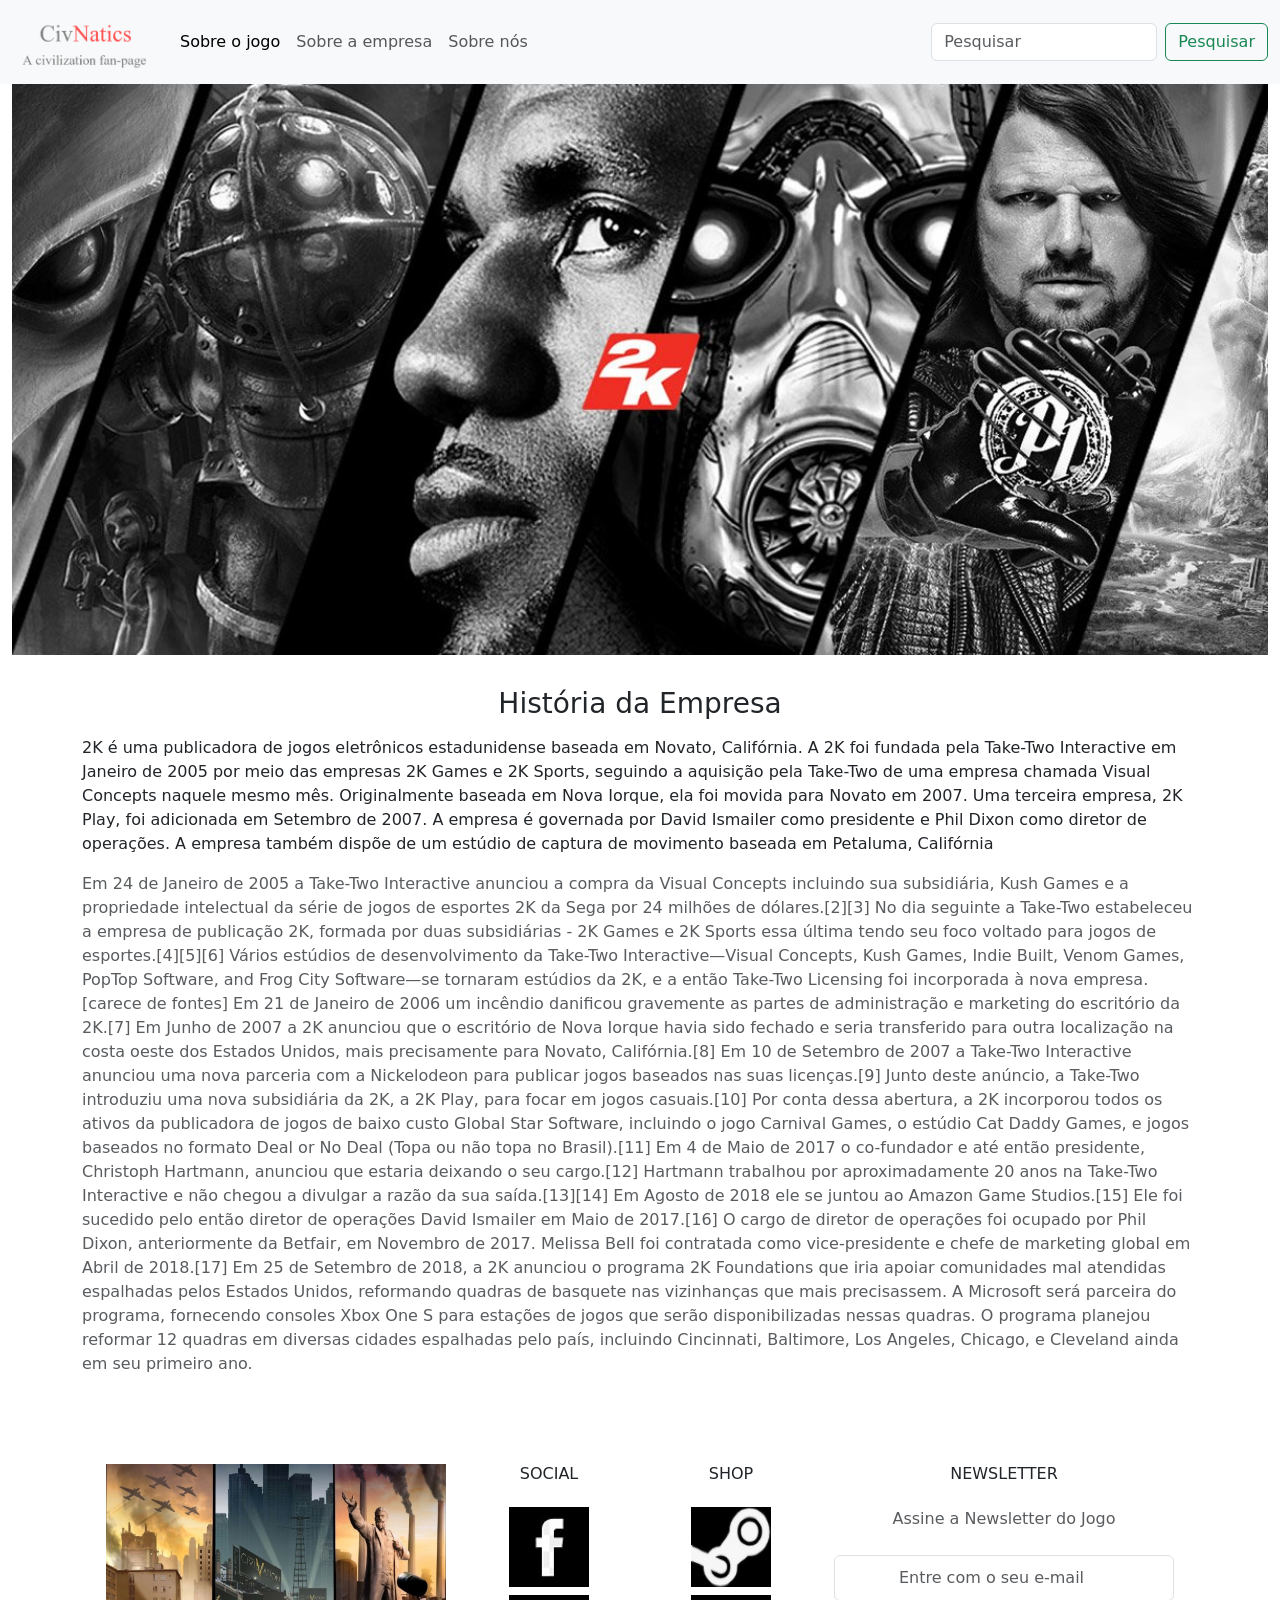
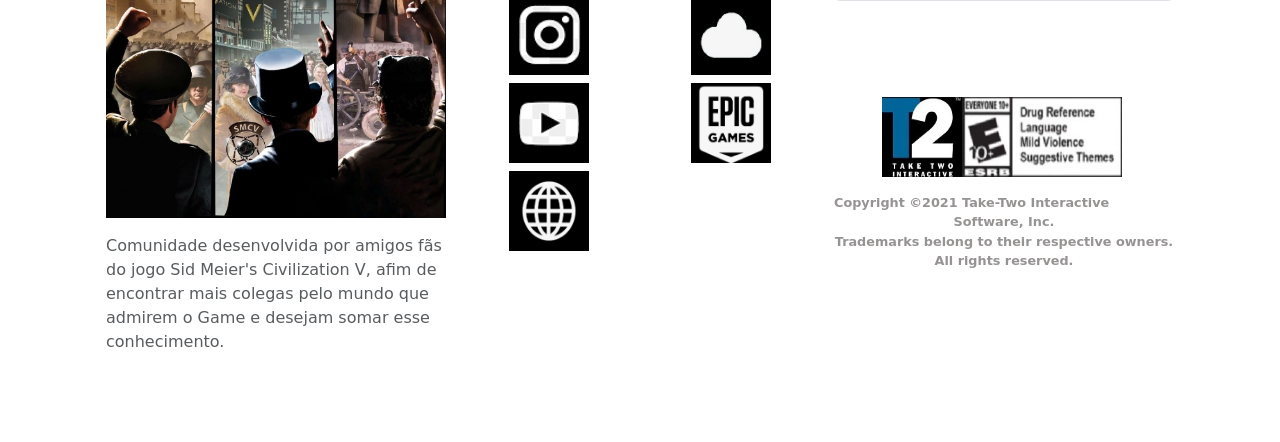
==== Empresa.html @ 4530c9bb "Atualizações do projeto" ====
<!DOCTYPE html>
<html lang="pt-BR">
  <head>
    <meta charset="UTF-8">
    <meta http-equiv="X-UA-Compatible" content="IE=edge">
    <meta name="viewport" content="width=device-width, initial-scale=1.0">
    <link href="https://cdn.jsdelivr.net/npm/bootstrap@5.1.3/dist/css/bootstrap.min.css" rel="stylesheet" integrity="sha384-1BmE4kWBq78iYhFldvKuhfTAU6auU8tT94WrHftjDbrCEXSU1oBoqyl2QvZ6jIW3" crossorigin="anonymous">
    <script src="https://cdn.jsdelivr.net/npm/bootstrap@5.1.3/dist/js/bootstrap.bundle.min.js" integrity="sha384-ka7Sk0Gln4gmtz2MlQnikT1wXgYsOg+OMhuP+IlRH9sENBO0LRn5q+8nbTov4+1p" crossorigin="anonymous"></script>
    <title>Sobre a Empresa</title>

    <style>
      .navbar-brand img{
        width: 9rem;
      }

      .imgLogo{
        width: 5rem;
        height: 5rem;
      }

      #imgCopy{
        margin-left: 3rem;
        margin-bottom: 1rem;
        width: 15rem;
        height: 5rem;
      }

      #imgEmpresa{
        width: 100%;
      }

    </style>
  </head>
  <body>
    <nav class="navbar navbar-expand-lg navbar-light bg-light">
        <div class="container-fluid">
            <a class="navbar-brand" href="./index.html"><img src="./Assets/IMG/Logo sem plano de fundo.png" alt="Home"></a>
            <button class="navbar-toggler" type="button" data-bs-toggle="collapse" data-bs-target="#navbarSupportedContent" aria-controls="navbarSupportedContent" aria-expanded="false" aria-label="Toggle navigation">
                <span class="navbar-toggler-icon"></span>
            </button>
            <div class="collapse navbar-collapse" id="navbarSupportedContent">
                <ul class="navbar-nav me-auto mb-2 mb-lg-0">
                    <li class="nav-item">
                        <a class="nav-link active" aria-current="page" href="#scrollAbout">Sobre o jogo</a>
                    </li>
                    <li class="nav-item">
                        <a class="nav-link" href="">Sobre a empresa</a>
                    </li>
                    <li class="nav-item">
                        <a class="nav-link" href="./sobre.html">Sobre nós</a>
                    </li>
                </ul>
                <form class="d-flex">
                    <input class="form-control me-2" type="search" placeholder="Pesquisar" aria-label="Search">
                    <button class="btn btn-outline-success" type="submit">Pesquisar</button>
                </form>
            </div>
        </div>
    </nav>
    <div class="container-fluid">
        <div class="row marcador align-items-center">
          <div class="col mx-auto text-center">
            <img id="imgEmpresa" src="./Assets/IMG/Sobre a Empresa.jpg" alt="Jogos da 2K">
          </div>
        </div>

    </div>
    <div class="container">
        <h2 style="margin-top: 2rem; margin-bottom: 1rem; text-align-last: center;" class="h3 font-weight-bold">História da Empresa</h2>
        <div class="row">
            <div align-items-center>
                <p class-="font-italic text-muted ">2K é uma publicadora de jogos eletrônicos estadunidense baseada em Novato, Califórnia. A 2K foi fundada pela Take-Two Interactive em Janeiro de 2005 por meio das empresas 2K Games e 2K Sports, seguindo a aquisição pela Take-Two de uma empresa chamada Visual Concepts naquele mesmo mês. Originalmente baseada em Nova Iorque, ela foi movida para Novato em 2007. Uma terceira empresa, 2K Play, foi adicionada em Setembro de 2007. A empresa é governada por David Ismailer como presidente e Phil Dixon como diretor de operações. A empresa também dispõe de um estúdio de captura de movimento baseada em Petaluma, Califórnia</p>
                <p class="font-italic text-muted">Em 24 de Janeiro de 2005 a Take-Two Interactive anunciou a compra da Visual Concepts incluindo sua subsidiária, Kush Games e a propriedade intelectual da série de jogos de esportes 2K da Sega por 24 milhões de dólares.[2][3] No dia seguinte a Take-Two estabeleceu a empresa de publicação 2K, formada por duas subsidiárias - 2K Games e 2K Sports essa última tendo seu foco voltado para jogos de esportes.[4][5][6] Vários estúdios de desenvolvimento da Take-Two Interactive—Visual Concepts, Kush Games, Indie Built, Venom Games, PopTop Software, and Frog City Software—se tornaram estúdios da 2K, e a então Take-Two Licensing foi incorporada à nova empresa.[carece de fontes]

                    Em 21 de Janeiro de 2006 um incêndio danificou gravemente as partes de administração e marketing do escritório da 2K.[7] Em Junho de 2007 a 2K anunciou que o escritório de Nova Iorque havia sido fechado e seria transferido para outra localização na costa oeste dos Estados Unidos, mais precisamente para Novato, Califórnia.[8]
                    
                    Em 10 de Setembro de 2007 a Take-Two Interactive anunciou uma nova parceria com a Nickelodeon para publicar jogos baseados nas suas licenças.[9] Junto deste anúncio, a Take-Two introduziu uma nova subsidiária da 2K, a 2K Play, para focar em jogos casuais.[10] Por conta dessa abertura, a 2K incorporou todos os ativos da publicadora de jogos de baixo custo Global Star Software, incluindo o jogo Carnival Games, o estúdio Cat Daddy Games, e jogos baseados no formato Deal or No Deal (Topa ou não topa no Brasil).[11]
                    
                    Em 4 de Maio de 2017 o co-fundador e até então presidente, Christoph Hartmann, anunciou que estaria deixando o seu cargo.[12] Hartmann trabalhou por aproximadamente 20 anos na Take-Two Interactive e não chegou a divulgar a razão da sua saída.[13][14] Em Agosto de 2018 ele se juntou ao Amazon Game Studios.[15] Ele foi sucedido pelo então diretor de operações David Ismailer em Maio de 2017.[16] O cargo de diretor de operações foi ocupado por Phil Dixon, anteriormente da Betfair, em Novembro de 2017. Melissa Bell foi contratada como vice-presidente e chefe de marketing global em Abril de 2018.[17]
                    
                    Em 25 de Setembro de 2018, a 2K anunciou o programa 2K Foundations que iria apoiar comunidades mal atendidas espalhadas pelos Estados Unidos, reformando quadras de basquete nas vizinhanças que mais precisassem. A Microsoft será parceira do programa, fornecendo consoles Xbox One S para estações de jogos que serão disponibilizadas nessas quadras. O programa planejou reformar 12 quadras em diversas cidades espalhadas pelo país, incluindo Cincinnati, Baltimore, Los Angeles, Chicago, e Cleveland ainda em seu primeiro ano.</p>
            </div>
            <div class="col-lg-8">
                
        </div>
    </div>
    <div class="container">
        <footer class="bg-white">
            <div class="container py-5">
                <div class="row py-4">
                <div class="col-lg-4 col-md-6 mb-4 mb-lg-0"><img src="./Assets/IMG/Comunidade.jpg" alt="" width="100%" class="mb-3">
                    <p class="font-italic text-muted">Comunidade desenvolvida por amigos fãs do jogo Sid Meier's Civilization V, afim de encontrar mais colegas pelo mundo que admirem o Game e desejam somar esse conhecimento.</p>
                </div>
                <div class="col-lg-2 col-md-6 mb-4 mb-lg-0">
                    <h6 class="text-center text-uppercase font-weight-bold mb-4">Social</h6>
                    <ul class="list-unstyled mb-0">
                        <li class="text-center mb-2"><a href="https://pt-br.facebook.com/civ/" class="text-muted" target="_blank"><img class="imgLogo" src="./Assets/IMG/Facebook.jpg" alt=""></a></li>
                        <li class="text-center mb-2"><a href="https://www.instagram.com/civgame" class="text-muted" target="_blank"><img class="imgLogo" src="./Assets/IMG/Instagram.jpg" alt=""></a></li>
                        <li class="text-center mb-2"><a href="https://www.youtube.com/c/civilization" class="text-muted" target="_blank"><img class="imgLogo" src="./Assets/IMG/Youtube.jpg" alt=""></a></li>
                        <li class="text-center mb-2"><a href="http://www.civilization.com" class="text-muted" target="_blank"><img class="imgLogo" src="./Assets/IMG/Web.png" alt=""></a></li>
                    </ul>
                </div>
                <div class="col-lg-2 col-md-6 mb-4 mb-lg-0">
                    <h6 class="text-center text-uppercase font-weight-bold mb-4">Shop</h6>
                    <ul class="list-unstyled mb-0">
                        <li class="text-center mb-2"><a href="https://store.steampowered.com/app/289070/Sid_Meiers_Civilization_VI/?l=brazilian" class="text-muted" target="_blank"><img class="imgLogo" src="./Assets/IMG/Steam.jpg" alt=""></a></li>
                        <li class="text-center mb-2"><a href="https://www.nuuvem.com/item/sid-meiers-civilization-vi" class="text-muted" target="_blank"><img class="imgLogo" src="./Assets/IMG/Nuuvem.jpg" alt=""></a></li>
                        <li class="text-center mb-2"><a href="https://www.epicgames.com/store/pt-BR/p/sid-meiers-civilization-vi" class="text-muted" target="_blank"><img class="imgLogo" src="./Assets/IMG/Epic Games.png" alt=""></a></li>
                    </ul>
                </div>
                <div class="col-lg-4 col-md-6 mb-lg-0" style="size: 100%;">
                    <h6 class="text-center text-uppercase font-weight-bold mb-4">Newsletter</h6>
                        <p class="text-center text-muted mb-4">Assine a Newsletter do Jogo</p>
                        <div class="p-1 rounded border">
                            <div class="input-group">
                                <input type="email" placeholder="Entre com o seu e-mail" aria-describedby="button-addon1" class="text-center form-control border-0 shadow-0">
                                <div class="input-group-append">
                                <button id="button-addon1" type="submit" class="btn btn-link"><i class="fa fa-paper-plane"></i></button>
                            </div>
                        </div>
                </div>
                <br>
                <br>
                <br>
                <br>
                <img id="imgCopy" src="./Assets/IMG/Copyright.jpg" alt="Classificação">
                <p id=" Copyright" style="color: rgb(150, 147, 147); text-align-last: center; font-size: 0.8rem;"><strong>
                Copyright ©2021 Take-Two Interactive Software, Inc.<br>
                    Trademarks belong to their respective owners.<br>
                                All rights reserved.
                </strong></p>
            </div>
        </div>
        </div>
        </div>
      </div>
    </div>
    <script src="https://cdn.jsdelivr.net/npm/bootstrap@5.1.3/dist/js/bootstrap.bundle.min.js" integrity="sha384-ka7Sk0Gln4gmtz2MlQnikT1wXgYsOg+OMhuP+IlRH9sENBO0LRn5q+8nbTov4+1p" crossorigin="anonymous"></script>
  </body>
</html>
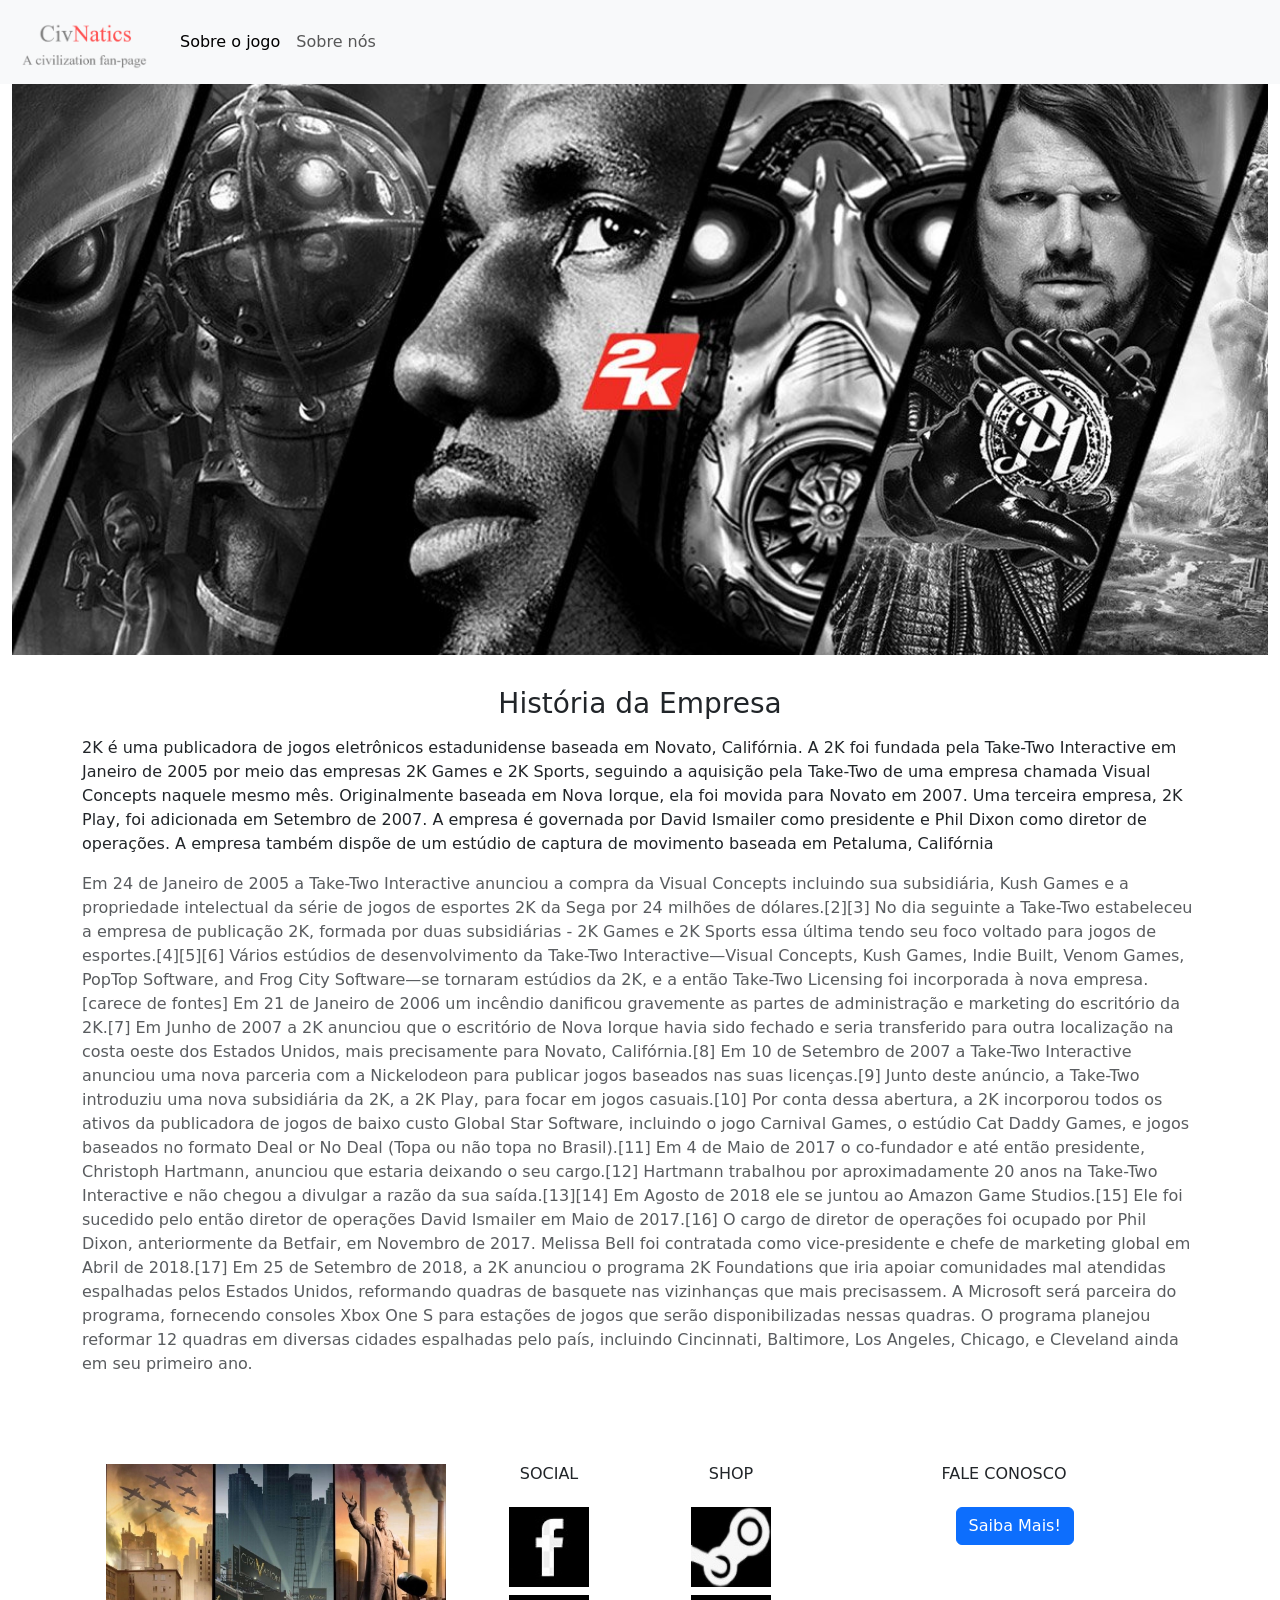
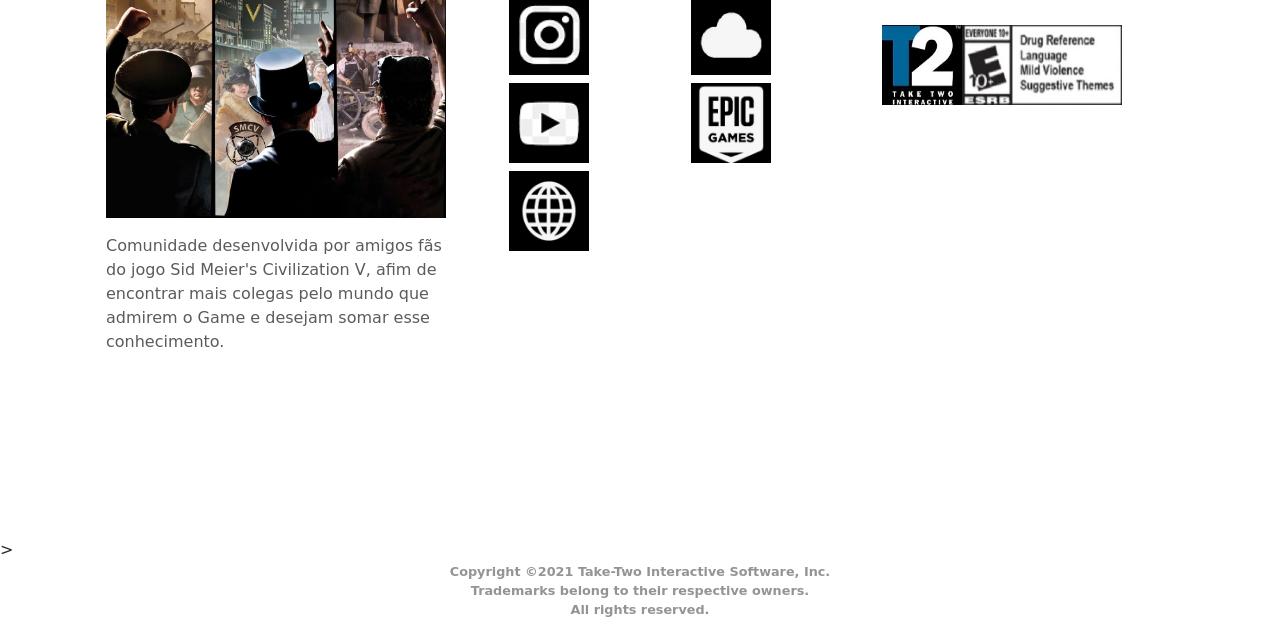
==== commit a56b0c85: "Versão final do site" ====
--- a/Empresa.html
+++ b/Empresa.html
@@ -29,6 +29,17 @@
         width: 100%;
       }
 
+      #imgCopy{
+        margin-top: 5rem;
+        margin-left: 3rem;
+        margin-bottom: 1rem;
+        width: 15rem;
+        height: 5rem;
+      }
+
+      #saibaMais{
+        margin-left: 7.6rem;
+      }
     </style>
   </head>
   <body>
@@ -41,19 +52,12 @@
             <div class="collapse navbar-collapse" id="navbarSupportedContent">
                 <ul class="navbar-nav me-auto mb-2 mb-lg-0">
                     <li class="nav-item">
-                        <a class="nav-link active" aria-current="page" href="#scrollAbout">Sobre o jogo</a>
+                        <a class="nav-link active" aria-current="page" href="https://civilization.com/pt-BR/civilization-5/" target="_blank">Sobre o jogo</a>
                     </li>
                     <li class="nav-item">
-                        <a class="nav-link" href="">Sobre a empresa</a>
-                    </li>
-                    <li class="nav-item">
-                        <a class="nav-link" href="./sobre.html">Sobre nós</a>
+                        <a class="nav-link" href="./Sobre.html">Sobre nós</a>
                     </li>
                 </ul>
-                <form class="d-flex">
-                    <input class="form-control me-2" type="search" placeholder="Pesquisar" aria-label="Search">
-                    <button class="btn btn-outline-success" type="submit">Pesquisar</button>
-                </form>
             </div>
         </div>
     </nav>
@@ -86,55 +90,54 @@
     </div>
     <div class="container">
         <footer class="bg-white">
-            <div class="container py-5">
-                <div class="row py-4">
-                <div class="col-lg-4 col-md-6 mb-4 mb-lg-0"><img src="./Assets/IMG/Comunidade.jpg" alt="" width="100%" class="mb-3">
-                    <p class="font-italic text-muted">Comunidade desenvolvida por amigos fãs do jogo Sid Meier's Civilization V, afim de encontrar mais colegas pelo mundo que admirem o Game e desejam somar esse conhecimento.</p>
+          <div class="container py-5">
+            <div class="row py-4">
+              <div class="col-lg-4 col-md-6 mb-4 mb-lg-0"><img src="./Assets/IMG/Comunidade.jpg" alt="" width="100%" class="mb-3">
+                <p class="font-italic text-muted">Comunidade desenvolvida por amigos fãs do jogo Sid Meier's Civilization V, afim de encontrar mais colegas pelo mundo que admirem o Game e desejam somar esse conhecimento.
+                </p>
+              </div>
+              <div class="col-lg-2 col-md-6 mb-4 mb-lg-0">
+                <h6 class="text-center text-uppercase font-weight-bold mb-4">Social</h6>
+                <ul class="list-unstyled mb-0">
+                  <li class="text-center mb-2"><a href="https://pt-br.facebook.com/civ/" class="text-muted" target="_blank"><img class="imgLogo" src="./Assets/IMG/Facebook.jpg" alt=""></a></li>
+                  <li class="text-center mb-2"><a href="https://www.instagram.com/civgame" class="text-muted" target="_blank"><img class="imgLogo" src="./Assets/IMG/Instagram.jpg" alt=""></a></li>
+                  <li class="text-center mb-2"><a href="https://www.youtube.com/c/civilization" class="text-muted" target="_blank"><img class="imgLogo" src="./Assets/IMG/Youtube.jpg" alt=""></a></li>
+                  <li class="text-center mb-2"><a href="http://www.civilization.com" class="text-muted" target="_blank"><img class="imgLogo" src="./Assets/IMG/Web.png" alt=""></a></li>
+                </ul>
+              </div>
+              <div class="col-lg-2 col-md-6 mb-4 mb-lg-0">
+                <h6 class="text-center text-uppercase font-weight-bold mb-4">Shop</h6>
+                <ul class="list-unstyled mb-0">
+                  <li class="text-center mb-2"><a href="https://store.steampowered.com/app/289070/Sid_Meiers_Civilization_VI/?l=brazilian" class="text-muted" target="_blank"><img class="imgLogo" src="./Assets/IMG/Steam.jpg" alt=""></a></li>
+                  <li class="text-center mb-2"><a href="https://www.nuuvem.com/item/sid-meiers-civilization-vi" class="text-muted" target="_blank"><img class="imgLogo" src="./Assets/IMG/Nuuvem.jpg" alt=""></a></li>
+                  <li class="text-center mb-2"><a href="https://www.epicgames.com/store/pt-BR/p/sid-meiers-civilization-vi" class="text-muted" target="_blank"><img class="imgLogo" src="./Assets/IMG/Epic Games.png" alt=""></a></li>
+                </ul>
+              </div>
+                <div class="col-lg-4 col-md-6 mb-lg-0" style="size: 100%;">
+                  <h6 class="text-center text-uppercase font-weight-bold mb-4">Fale conosco</h6>                
+                    <a id="saibaMais" href="./Forms.html" class="btn btn-primary">Saiba Mais!</a>
+                    <img id="imgCopy" src="./Assets/IMG/Copyright.jpg" alt="Classificação">
                 </div>
-                <div class="col-lg-2 col-md-6 mb-4 mb-lg-0">
-                    <h6 class="text-center text-uppercase font-weight-bold mb-4">Social</h6>
-                    <ul class="list-unstyled mb-0">
-                        <li class="text-center mb-2"><a href="https://pt-br.facebook.com/civ/" class="text-muted" target="_blank"><img class="imgLogo" src="./Assets/IMG/Facebook.jpg" alt=""></a></li>
-                        <li class="text-center mb-2"><a href="https://www.instagram.com/civgame" class="text-muted" target="_blank"><img class="imgLogo" src="./Assets/IMG/Instagram.jpg" alt=""></a></li>
-                        <li class="text-center mb-2"><a href="https://www.youtube.com/c/civilization" class="text-muted" target="_blank"><img class="imgLogo" src="./Assets/IMG/Youtube.jpg" alt=""></a></li>
-                        <li class="text-center mb-2"><a href="http://www.civilization.com" class="text-muted" target="_blank"><img class="imgLogo" src="./Assets/IMG/Web.png" alt=""></a></li>
-                    </ul>
-                </div>
-                <div class="col-lg-2 col-md-6 mb-4 mb-lg-0">
-                    <h6 class="text-center text-uppercase font-weight-bold mb-4">Shop</h6>
-                    <ul class="list-unstyled mb-0">
-                        <li class="text-center mb-2"><a href="https://store.steampowered.com/app/289070/Sid_Meiers_Civilization_VI/?l=brazilian" class="text-muted" target="_blank"><img class="imgLogo" src="./Assets/IMG/Steam.jpg" alt=""></a></li>
-                        <li class="text-center mb-2"><a href="https://www.nuuvem.com/item/sid-meiers-civilization-vi" class="text-muted" target="_blank"><img class="imgLogo" src="./Assets/IMG/Nuuvem.jpg" alt=""></a></li>
-                        <li class="text-center mb-2"><a href="https://www.epicgames.com/store/pt-BR/p/sid-meiers-civilization-vi" class="text-muted" target="_blank"><img class="imgLogo" src="./Assets/IMG/Epic Games.png" alt=""></a></li>
-                    </ul>
-                </div>
-                <div class="col-lg-4 col-md-6 mb-lg-0" style="size: 100%;">
-                    <h6 class="text-center text-uppercase font-weight-bold mb-4">Newsletter</h6>
-                        <p class="text-center text-muted mb-4">Assine a Newsletter do Jogo</p>
-                        <div class="p-1 rounded border">
-                            <div class="input-group">
-                                <input type="email" placeholder="Entre com o seu e-mail" aria-describedby="button-addon1" class="text-center form-control border-0 shadow-0">
-                                <div class="input-group-append">
-                                <button id="button-addon1" type="submit" class="btn btn-link"><i class="fa fa-paper-plane"></i></button>
-                            </div>
-                        </div>
-                </div>
-                <br>
-                <br>
-                <br>
-                <br>
-                <img id="imgCopy" src="./Assets/IMG/Copyright.jpg" alt="Classificação">
-                <p id=" Copyright" style="color: rgb(150, 147, 147); text-align-last: center; font-size: 0.8rem;"><strong>
-                Copyright ©2021 Take-Two Interactive Software, Inc.<br>
-                    Trademarks belong to their respective owners.<br>
-                                All rights reserved.
-                </strong></p>
+              </div>
             </div>
+            <br>
+            <br>
+            <br>
+            <br>
+            
+            
+          </div>
+          </div>
+          </div>
+        </div>>
         </div>
         </div>
-        </div>
-      </div>
-    </div>
+        <p id=" Copyright" style="color: rgb(150, 147, 147); text-align-last: center; font-size: 0.8rem;"><strong>
+          Copyright ©2021 Take-Two Interactive Software, Inc.<br>
+            Trademarks belong to their respective owners.<br>
+                        All rights reserved.
+        </strong></p>
+    
     <script src="https://cdn.jsdelivr.net/npm/bootstrap@5.1.3/dist/js/bootstrap.bundle.min.js" integrity="sha384-ka7Sk0Gln4gmtz2MlQnikT1wXgYsOg+OMhuP+IlRH9sENBO0LRn5q+8nbTov4+1p" crossorigin="anonymous"></script>
   </body>
 </html>
